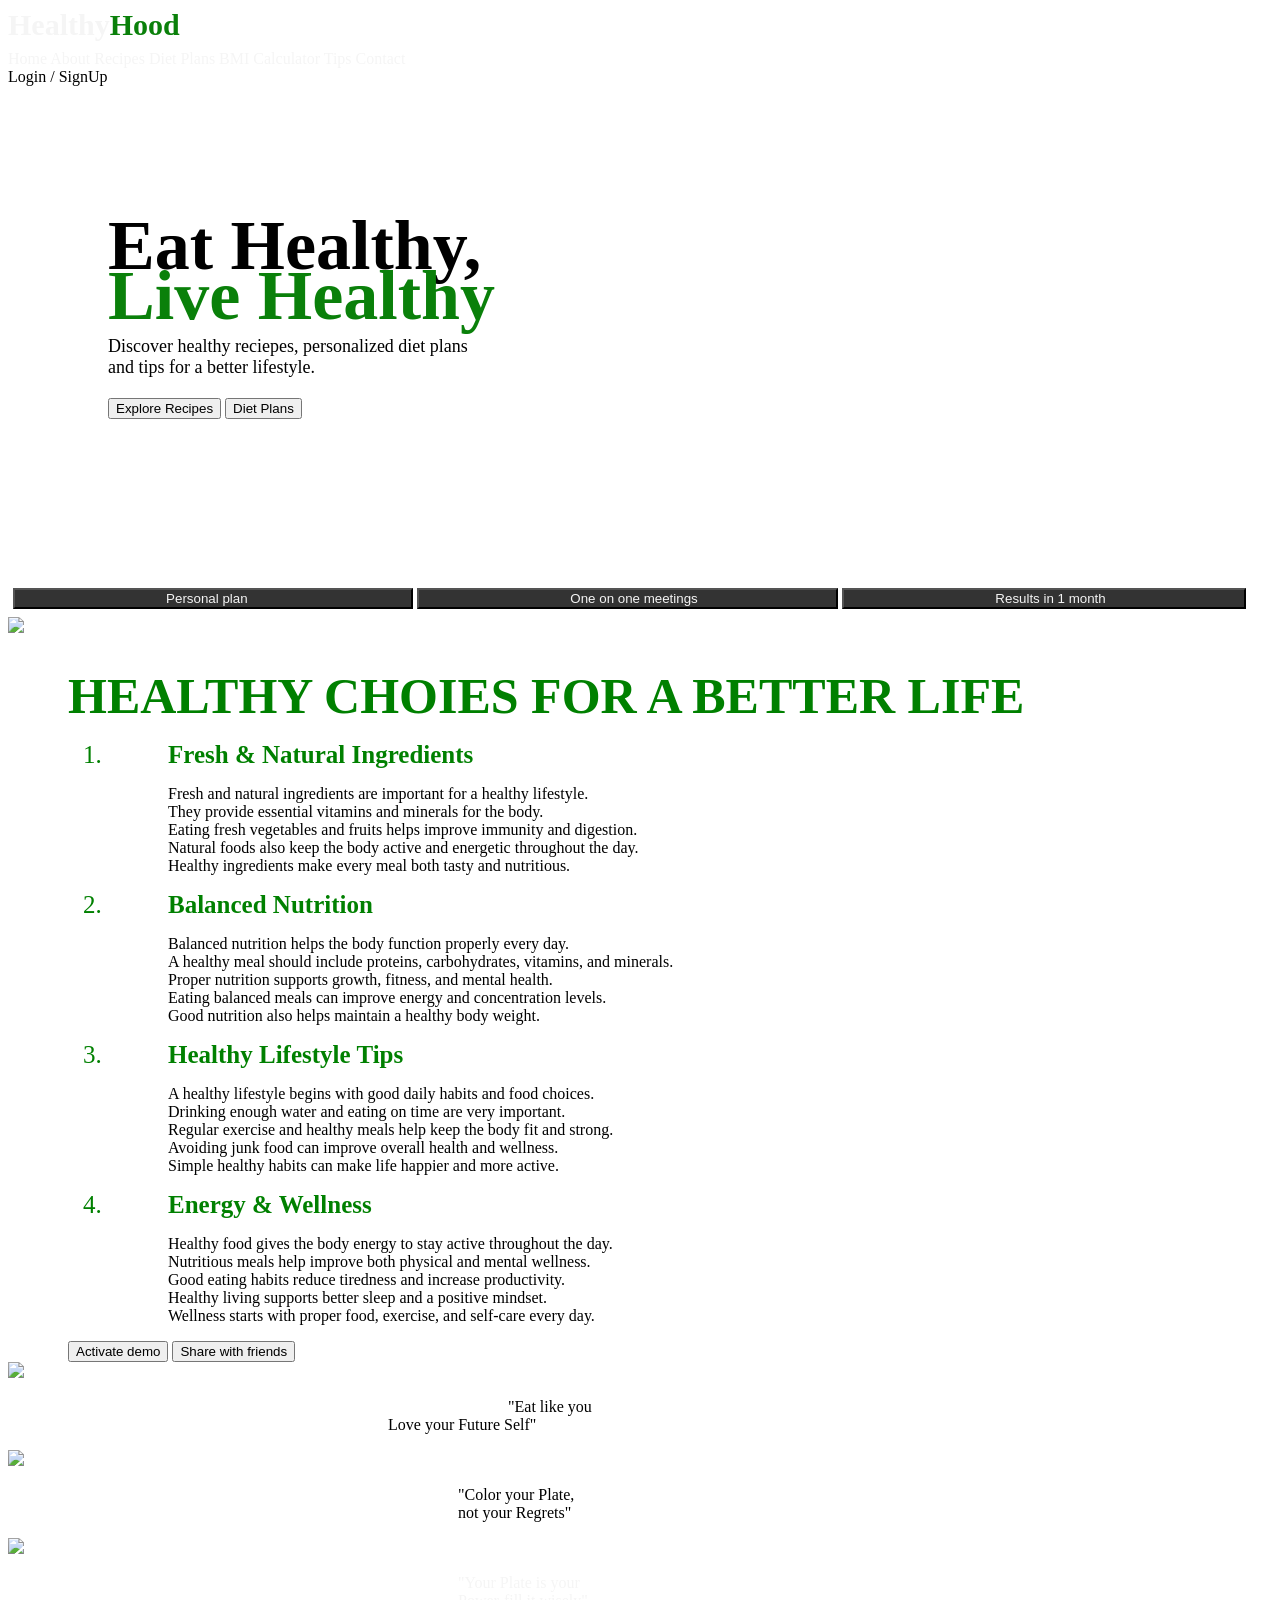
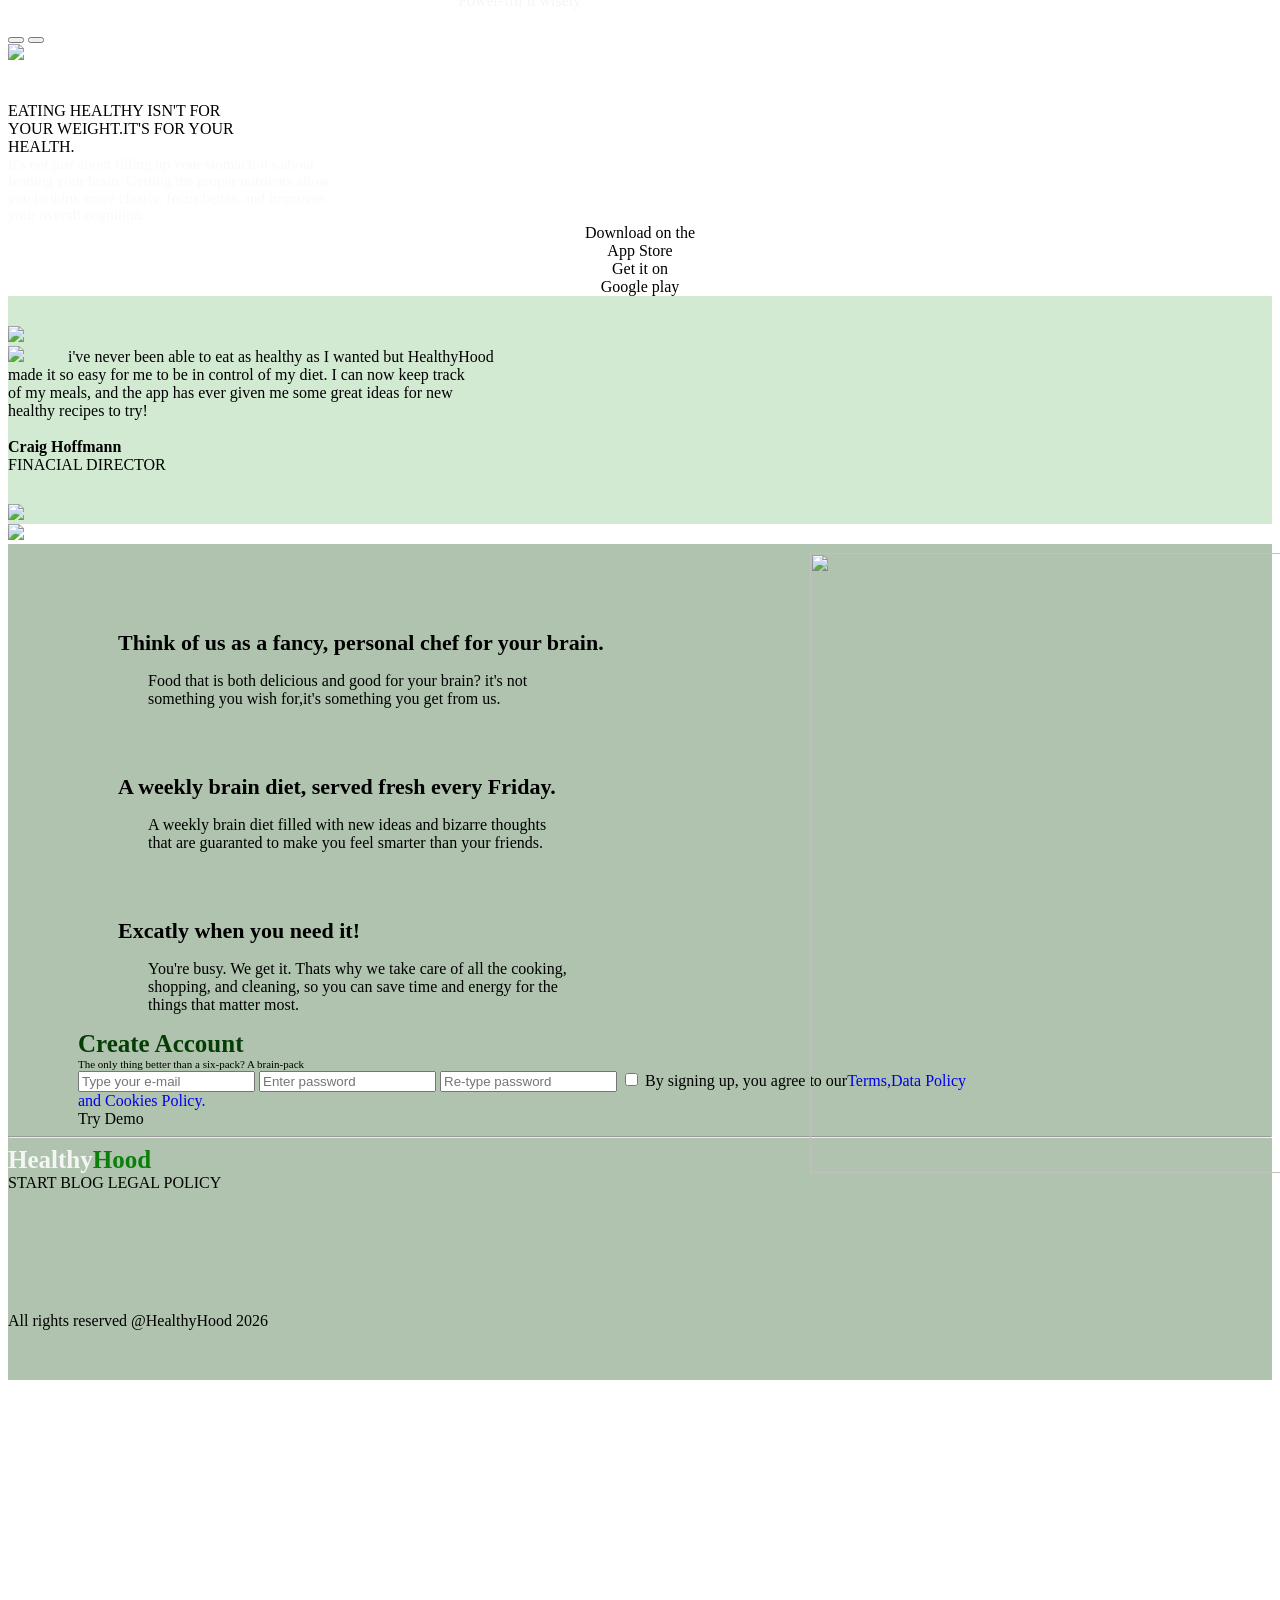
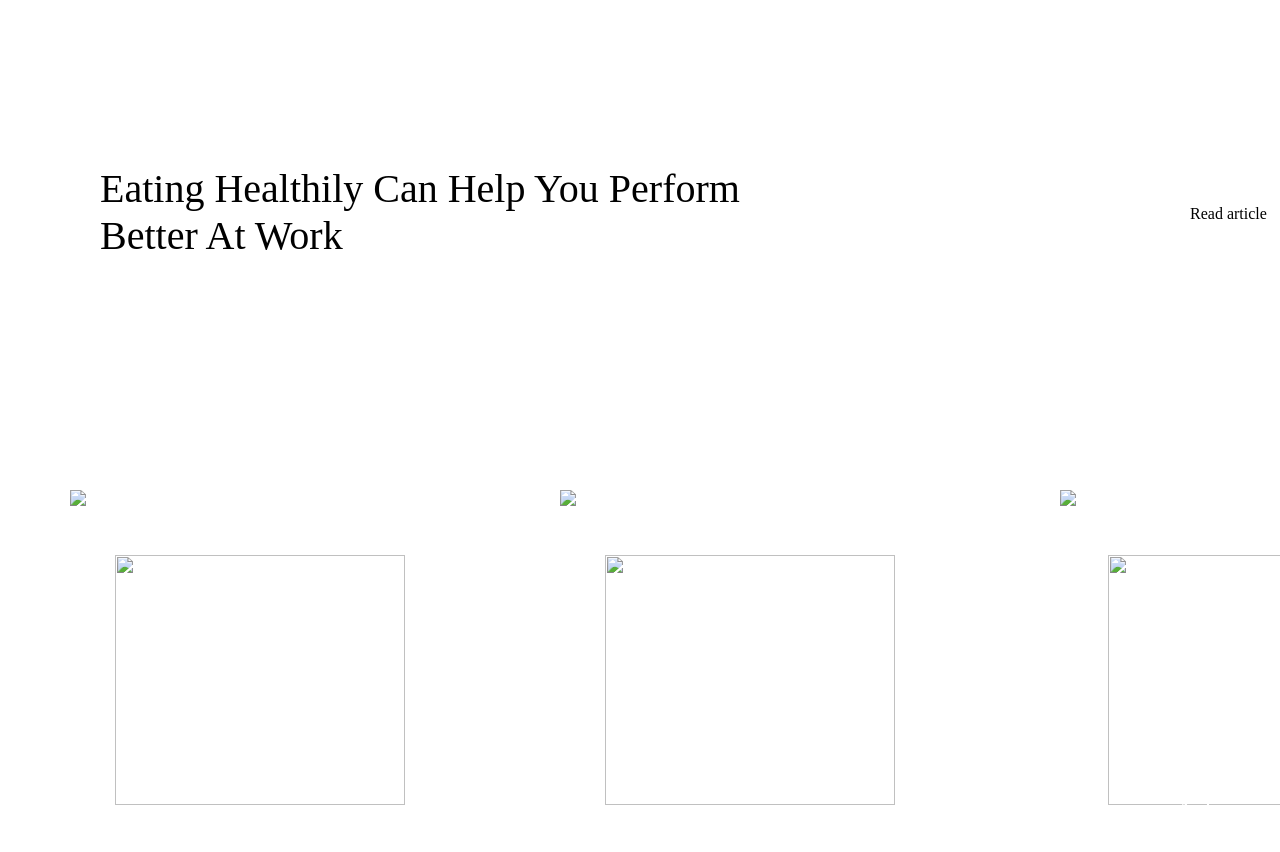
==== index.html @ dc5abc72 "Renamed mini_project_01.html to index.html Updated file name for proper GitHub Pages deployment." ====
<!DOCTYPE html>
<html lang="en">
<head>
    <meta charset="UTF-8">
    <meta name="viewport" content="width=device-width, initial-scale=1.0">
    <link rel="stylesheet" href="/public/node_modules/bootstrap-icons/font/bootstrap-icons.css">
    <link rel="stylesheet" href="/public/node_modules/bootstrap/dist/css/bootstrap.css">
    <link rel="stylesheet" href="../mini_project_01/mini_project.css">
    <title>Mini Project</title>
</head>
<body>
    <header>
            <div class="bi bi-leaf-fill" style="font-size: 30px;"><b style="color: whitesmoke;">Healthy</b><b style="color: rgb(10, 128, 10);">Hood</b></div>
            <div style="padding-top: 8px;">
                <span><a href="#1" style="text-decoration: none; color: whitesmoke;">Home</a></span>
                <span><a href="#1" style="text-decoration: none; color: whitesmoke;">About</a></span>
                <span><a href="#1" style="text-decoration: none; color: whitesmoke;">Recipes</a></span>
                <span><a href="#1" style="text-decoration: none; color: whitesmoke;">Diet Plans</a></span>
                <span><a href="#1" style="text-decoration: none; color: whitesmoke;">BMI Calculator</a></span>
                <span><a href="#1" style="text-decoration: none; color: whitesmoke;">Tips</a></span>
                <span><a href="#1" style="text-decoration: none; color: whitesmoke;">Contact</a></span>
            </div>
            <div class="btn btn-m btn-success pt-2">Login / SignUp</div>
    </header>
    <section>
        <div style="font-size: 70px; font-weight: bolder; padding-left: 100px; padding-top: 120px;">
            <div>Eat Healthy,</div>
            <div style="color: rgb(10, 128, 10); margin-top: -30px;">Live Healthy</div>
        </div>
        <div style="padding-left: 100px; font-size: 18px;">Discover healthy reciepes, personalized diet plans<br>and tips for a better lifestyle.</div>
        <div style="padding-left: 100px; padding-top: 20px;">
            <button class="btn btn-lg btn-success me-3">Explore Recipes</button>
            <button class="btn btn-lg border border-black">Diet Plans</button>
        </div>
        <div class="input-group" style="padding-left: 5px; margin-top: 169px; padding-bottom: 8px;">
            <button style="background-color: rgba(0, 0, 0, 0.800); color: whitesmoke; padding-left: 12%; padding-right: 13%;" class="pt-4 pb-4">Personal plan<span class="bi bi-arrow-right"></span></button>
            <button style="background-color: rgba(0, 0, 0, 0.800); color: whitesmoke; padding-left: 12%; padding-right: 11%;">One on one meetings<span class="bi bi-arrow-right"></span></button>
            <button style="background-color: rgba(0, 0, 0, 0.800); color: whitesmoke; padding-left: 12%; padding-right: 11%;">Results in 1 month<span class="bi bi-arrow-right"></span></button>
        </div>
    </section>
    <main>
        <div><img src="/public/images/healthyhood_img.webp"></div>
        <div style="padding-left: 60px; padding-top: 30px;">
            <div style="font-size: 50px; font-family: Britannic; color: green;"><b>HEALTHY CHOIES FOR A BETTER LIFE</b></div>
            <ol>
                <li style="padding-left: 60px; font-size: 25px; color: green;"><b>Fresh & Natural Ingredients</b></li>
                    <p style="padding-left: 60px;">Fresh and natural ingredients are important for a healthy lifestyle.<br>
                    They provide essential vitamins and minerals for the body.<br>
                    Eating fresh vegetables and fruits helps improve immunity and digestion.<br>
                    Natural foods also keep the body active and energetic throughout the day.<br>
                    Healthy ingredients make every meal both tasty and nutritious.</p>
                <li style="padding-left: 60px; font-size: 25px; color: green;"><b>Balanced Nutrition</b></li>
                    <p style="padding-left: 60px;">Balanced nutrition helps the body function properly every day.<br>
                    A healthy meal should include proteins, carbohydrates, vitamins, and minerals.<br>
                    Proper nutrition supports growth, fitness, and mental health.<br>
                    Eating balanced meals can improve energy and concentration levels.<br>
                    Good nutrition also helps maintain a healthy body weight.</p>
                <li style="padding-left: 60px; font-size: 25px; color: green;"><b>Healthy Lifestyle Tips</b></li>
                    <p style="padding-left: 60px;">A healthy lifestyle begins with good daily habits and food choices.<br>
                    Drinking enough water and eating on time are very important.<br>
                    Regular exercise and healthy meals help keep the body fit and strong.<br>
                    Avoiding junk food can improve overall health and wellness.<br>
                    Simple healthy habits can make life happier and more active.</p>
                <li style="padding-left: 60px; font-size: 25px; color: green;"><b>Energy & Wellness</b></li>
                    <p style="padding-left: 60px;">Healthy food gives the body energy to stay active throughout the day.<br>
                    Nutritious meals help improve both physical and mental wellness.<br>
                    Good eating habits reduce tiredness and increase productivity.<br>
                    Healthy living supports better sleep and a positive mindset.<br>
                    Wellness starts with proper food, exercise, and self-care every day.</p>
            </ol>
            <button class="bi bi-arrow-right rounded rounded-5 p-2 ps-4 pe-4 btn btn-m btn-success mt-3"> Activate demo</button>
            <button class="rounded rounded-5 p-2 ps-4 pe-4 btn btn-m mt-3 ms-2">Share with friends<span class="bi bi-arrow-right"></span></button>
        </div>
    </main>
    
    <div class="container-fluid bg-success-subtle">
        <div class="carousel" id="crs" data-bs-ride="carousel">
            <div class="carousel-inner">
                <div class="carousel-item active">
                    <img src="/public/images/banner.jpg" class="w-100" style="height: 550px;">
                    <p class="coatations" style="padding-left: 380px;"><span style="padding-left: 120px;">"Eat like you</span><br>Love your Future Self"</p>
                </div>
                <div class="carousel-item">
                    <img src="/public/images/banner1.jpg" class="w-100" style="height: 550px;">
                    <p class="coatations" style="color: black; padding-left: 450px;">"Color your Plate,<br>not your Regrets"</p>
                </div>
                <div class="carousel-item">
                    <img src="/public/images/banner2.jpg" class="w-100" style="height: 550px;">
                    <p class="coatations" style="color: whitesmoke; padding-left: 450px;">"Your Plate is your<br>Power-fill it wisely"</p>
                </div>
            </div>
            <div class="controls">
                <button data-bs-slide="prev" class="carousel-control-prev active" data-bs-target="#crs">
                    <span class="carousel-control-prev-icon"></span>
                </button>
                <button data-bs-slide="next" class="carousel-control-next active" data-bs-target="#crs">
                    <span class="carousel-control-next-icon"></span>
                </button>
            </div>
        </div>
    </div>
    <div>
        <img src="/public/images/shade_bg.jpg" class="w-100" style="height: 620px;">
        <div class="move" style="padding-top: 38px;">
            <div>EATING HEALTHY ISN'T FOR<br>YOUR WEIGHT.IT'S FOR YOUR<br>HEALTH.</div>
            <div style="font-size: 15px; font-family: Cambria, Cochin, Georgia, Times, 'Times New Roman', serif; color: rgba(245, 245, 245, 0.559);">It's not just about filling up your stomach-it's about<br>
            feeding your brain. Getting the proper nutrients allow<br>
            you to think more clearly, focus better, and improves<br>
            your overall cognition.
            </div>
            <div class="mt-5 d-flex" >
                <div class="bi bi-apple btn btn-warning w-50" style="text-align: center;">
                    Download on the<br>
                    App Store
                </div>
                <div class="bi bi-google-play btn btn-warning w-50 ms-5" style="text-align: center;">
                    Get it on<br>
                    Google play
                </div>
            </div>
        </div>
        <div><img src="/public/images/banner.png" style="position: absolute; top: 2153px; left: 810px;width: 710px; height: 620px;"></div>
    </div>
    <div class="side d-flex" style="background-color: rgba(0, 128, 0, 0.178);">
        <div><img src="/public/images/people1.webp" style="width: 200px; padding-top: 30px;"></div>
        <div class="d-flex">
            <span><img src="/public/images/people2.webp" style="width: 260px;"></span>
            <span style="padding-left: 40px; padding-top: 45px;">
                i've never been able to eat as healthy as I wanted but HealthyHood<br>
                made it so easy for me to be in control of my diet. I can now keep track<br>
                of my meals, and the app has ever given me some great ideas for new<br>
                healthy recipes to try!<br><br>
                <b>Craig Hoffmann</b><br>FINACIAL DIRECTOR <span class="bi bi-arrow-left"></span>&nbsp;&nbsp;&nbsp;<span class="bi bi-arrow-right"></span>
            </span>
        </div>
        </span>
        <div><img src="/public/images/people1.webp" style="width: 200px; padding-top: 30px;"></div>
    </div>
    <div>
        <img src="/public/images/banner3.jpg" style="background-size: cover;" class="w-100">
        <div>
            <span style="font-size: 40px; font-family: Forte; position: absolute; top: 3365px; left: 100px;">Eating Healthily Can Help You Perform<br>Better At Work</span>
            <span class="bi bi-arrow-right form-control btn btn-warning rounded rounded-5" style="width: 200px; position: absolute; top: 3405px; left: 1190px;"> Read article</span>
        </div>
        <div class="absolute" style="text-align: center; ">
            <span>
                <img src="/public/images/img-1.jpg" class="w-25" style="position: absolute; top: 3690px; left: 70px;">
                <img src="/public/images/img-5.jpg" style="width: 290px; height: 250px; position: absolute; top: 3755px; left: 115px;">
                <p style="font-size: 25px; font-family: Forte; position: absolute; top: 3803px; left: 160px; color: rgb(255, 255, 255);">A New Way To<br>Improve Your Diet<br>And Boost Your<br>Productivity.</p>
            </span>
            <span>
                    <img src="/public/images/img-2.avif" class="w-25" style="position: absolute; top: 3690px; left: 560px;">
                    <img src="/public/images/img-6.png" style="width: 290px; height: 250px; position: absolute; top: 3755px; left: 605px;">
                <p style="font-size: 25px; font-family: Forte; position: absolute; top: 3818px; left: 635px; color: rgb(255, 255, 255);">This App is Like A<br>Personal Nutritionist<br>For Your Brain.</p>
            </span>
            <span>
                <img src="/public/images/img-3.png" class="w-25" style="position: absolute; top: 3690px; left: 1060px;">
                <img src="/public/images/img-4.jpg" style="width: 290px; height: 250px; position: absolute; top: 3755px; left: 1108px;">
                <p style="font-size: 25px; font-family: Forte; position: absolute; top: 3803px; left: 1155px; color: rgb(255, 255, 255);">Food For Thought:<br>How Eating Well <br>Can Help You<br>Achieve More</p>
            </span>
        </div>
    </div>

    
    
    <footer style="background-color: rgba(3, 65, 3, 0.315); color: black; padding-bottom: 50px;">
        <div class="foot" style="padding-top: 70px; padding-left: 70px;">
        <div class="pt-3">
            <ul type="none">
                <li class="bi bi-check" style="font-size: 22px;"><b> Think of us as a fancy, personal chef for your brain.</b></li>
                <p style="padding-left: 30px;">Food that is both delicious and good for your brain? it's not<br>
                something you wish for,it's something you get from us.</p>
                <li class="bi bi-check" style="font-size: 22px; padding-top: 50px;"><b> A weekly brain diet, served fresh every Friday.</b></li>
                <p style="padding-left: 30px;">A weekly brain diet filled with new ideas and bizarre thoughts<br>
                that are guaranted to make you feel smarter than your friends.</p>
                <li class="bi bi-check" style="font-size: 22px; padding-top: 50px;"><b> Excatly when you need it!</b></li>
                <p style="padding-left: 30px;">You're busy. We get it. Thats why we take care of all the cooking,<br>
                shopping, and cleaning, so you can save time and energy for the<br>
                things that matter most.</p>
            </ul>
        </div>
        <div>
            <div class="container-fluid border border-1 w-75 ms-5 p-5 rounded rounded-4">
                <div style="font-size: 25px; color: rgb(6, 61, 6);"><b>Create Account</b></div>
                <div style="font-size: 11px;">The only thing better than a six-pack? A brain-pack</div>
                <input type="text" class="form-control rounded-5 w-75 mt-3" placeholder="Type your e-mail">
                <input type="text" class="form-control rounded-5 w-75 mt-3" placeholder="Enter password">
                <input type="password" class="form-control rounded-5 w-75 mt-3" placeholder="Re-type password">
                <input type="checkbox" class="mt-3"> By signing up, you agree to our<a href="#1" style="text-decoration: none;">Terms,Data Policy<br>and Cookies Policy.</a><br>
                <div class="bi bi-arrow-right form-control w-75 btn btn-success mt-3 ms-3 mb-3 rounded rounded-5"> Try Demo</div>
            </div>
        </div>
        </div>
        <hr class="w-100 mt-5">
        <div class="d-flex justify-content-between mt-4">
            <div class="bi bi-leaf-fill ms-5" style="font-size: 25px;"><b style="color: whitesmoke;">Healthy</b><b style="color: rgb(10, 128, 10);">Hood</b></div>
            <div class="end">
                <span><a href="#1" style="text-decoration: none; color: black;">START</a></span>
                <span><a href="#1" style="text-decoration: none; color: black;">BLOG</a></span>
                <span><a href="#1" style="text-decoration: none; color: black;">LEGAL</a></span>
                <span><a href="#1" style="text-decoration: none; color: black;">POLICY</a></span>
            </div>
        </div>
        <div class="d-flex justify-content-between ms-5" style="margin-top: 120px; margin-right: 90px;">
            <div class="policy">
                <span class="bi bi-facebook"></span>
                <span class="bi bi-twitter"></span>
                <span class="bi bi-instagram"></span>
                <span class="bi bi-github"></span>
                <span class="bi bi-linkedin"></span>
            </div>
            <div><a>All rights reserved @HealthyHood 2026</a></div>
        </div>
    </footer>

    
    
    <script src="/public/node_modules/jquery/dist/jquery.js"></script>
    <script src="/public/node_modules/bootstrap/dist/js/bootstrap.bundle.js"></script>
</body>
</html>
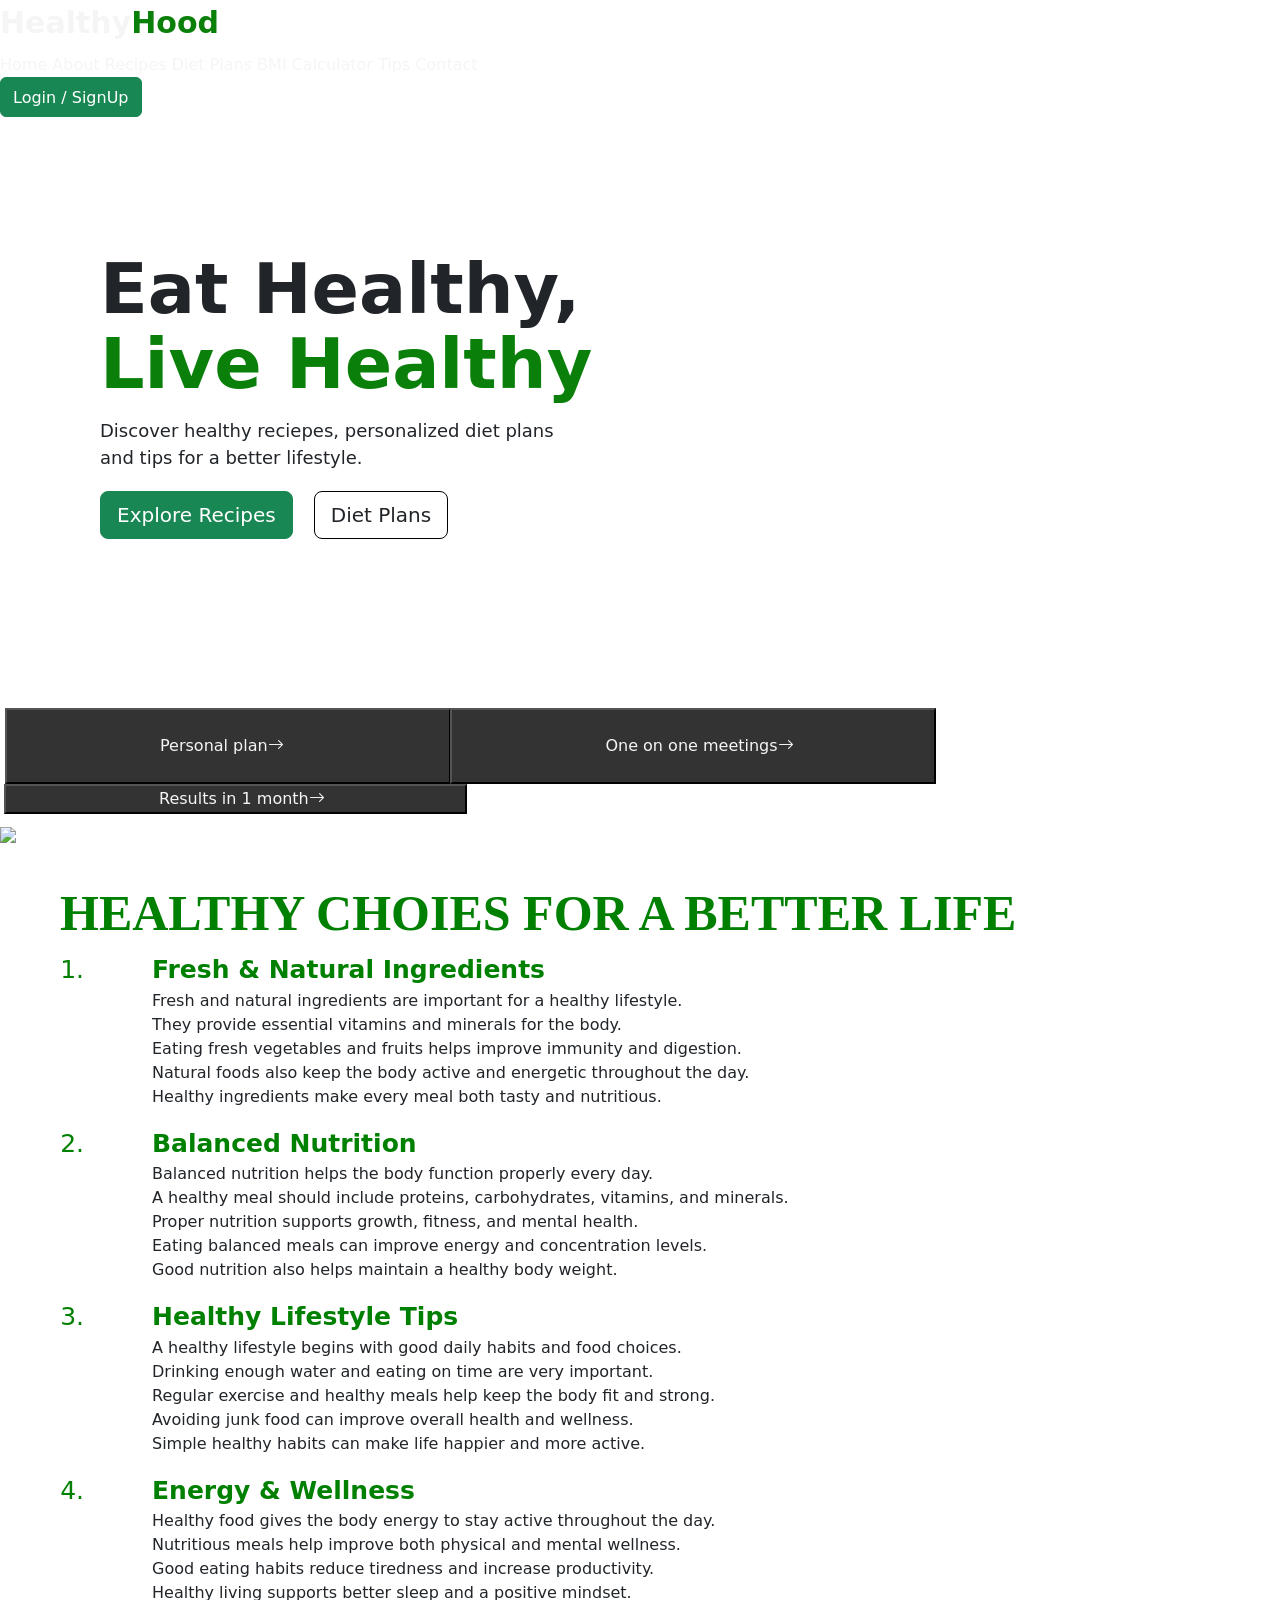
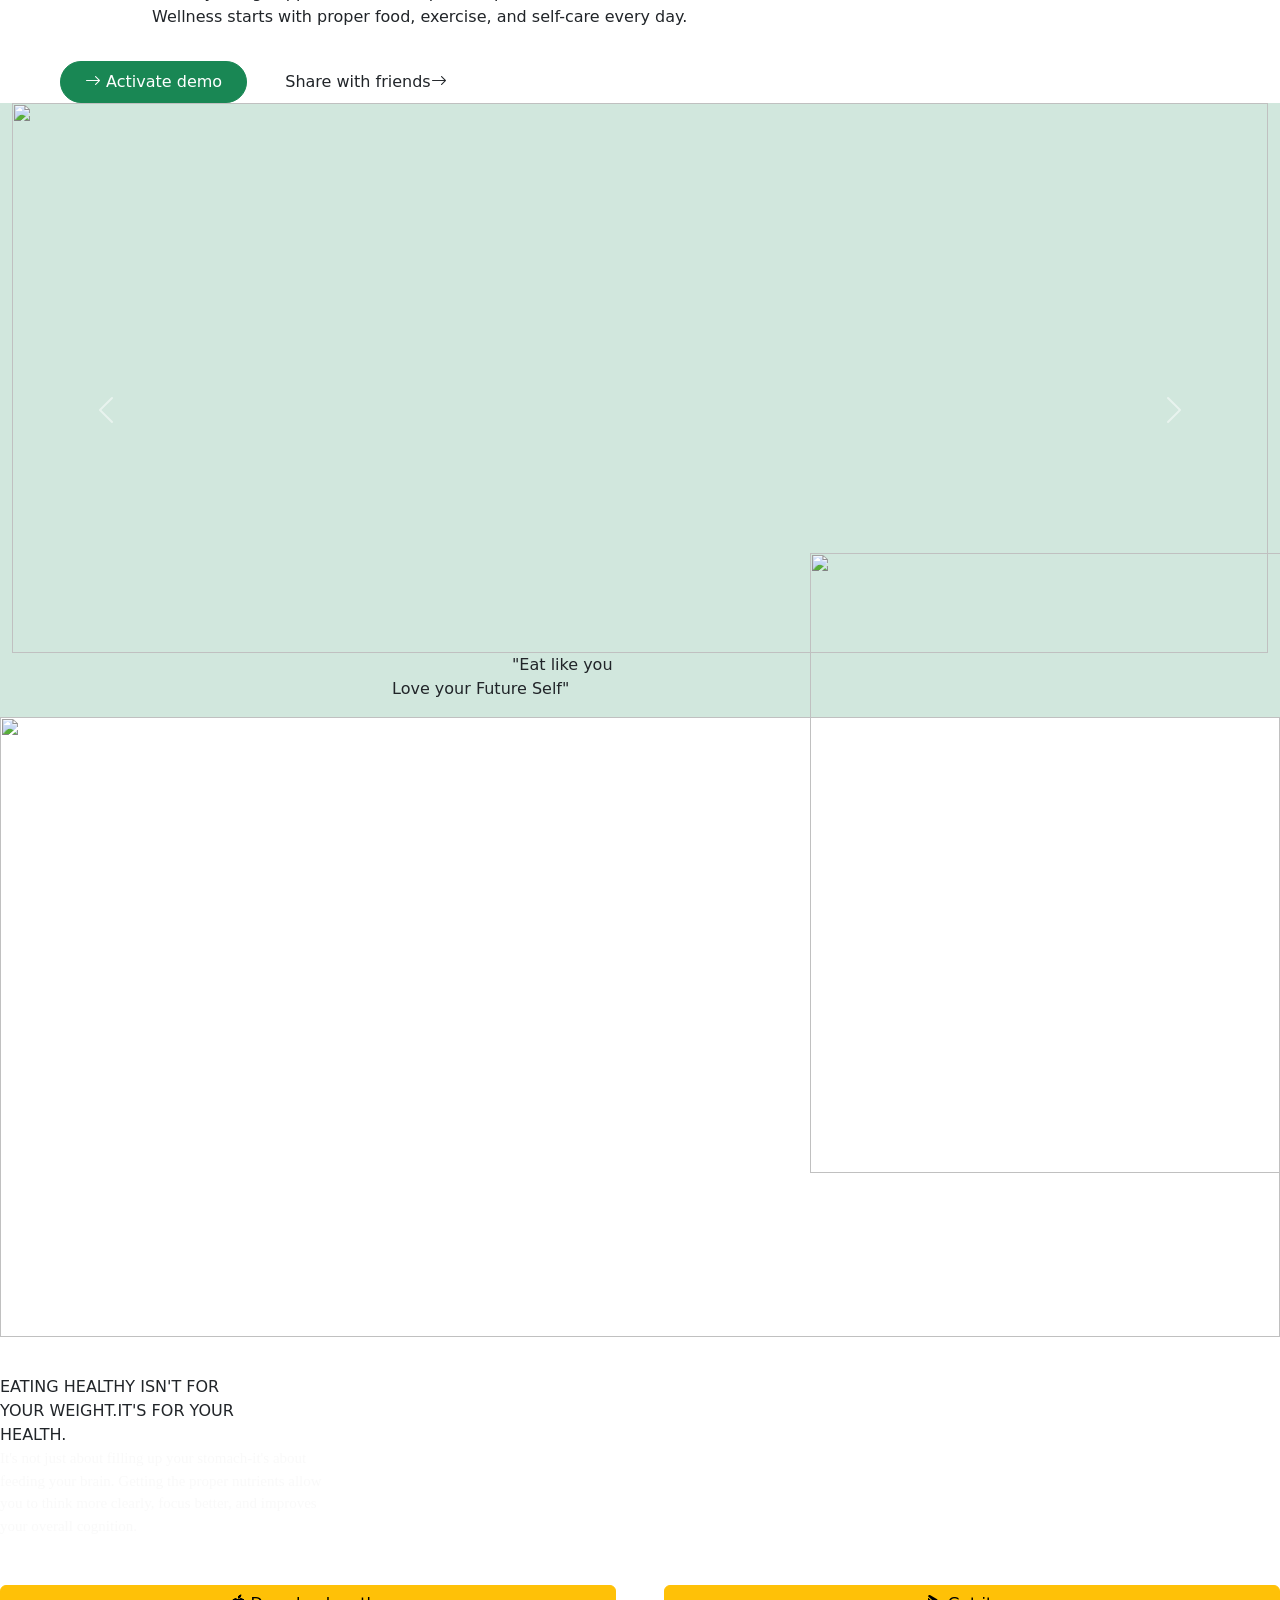
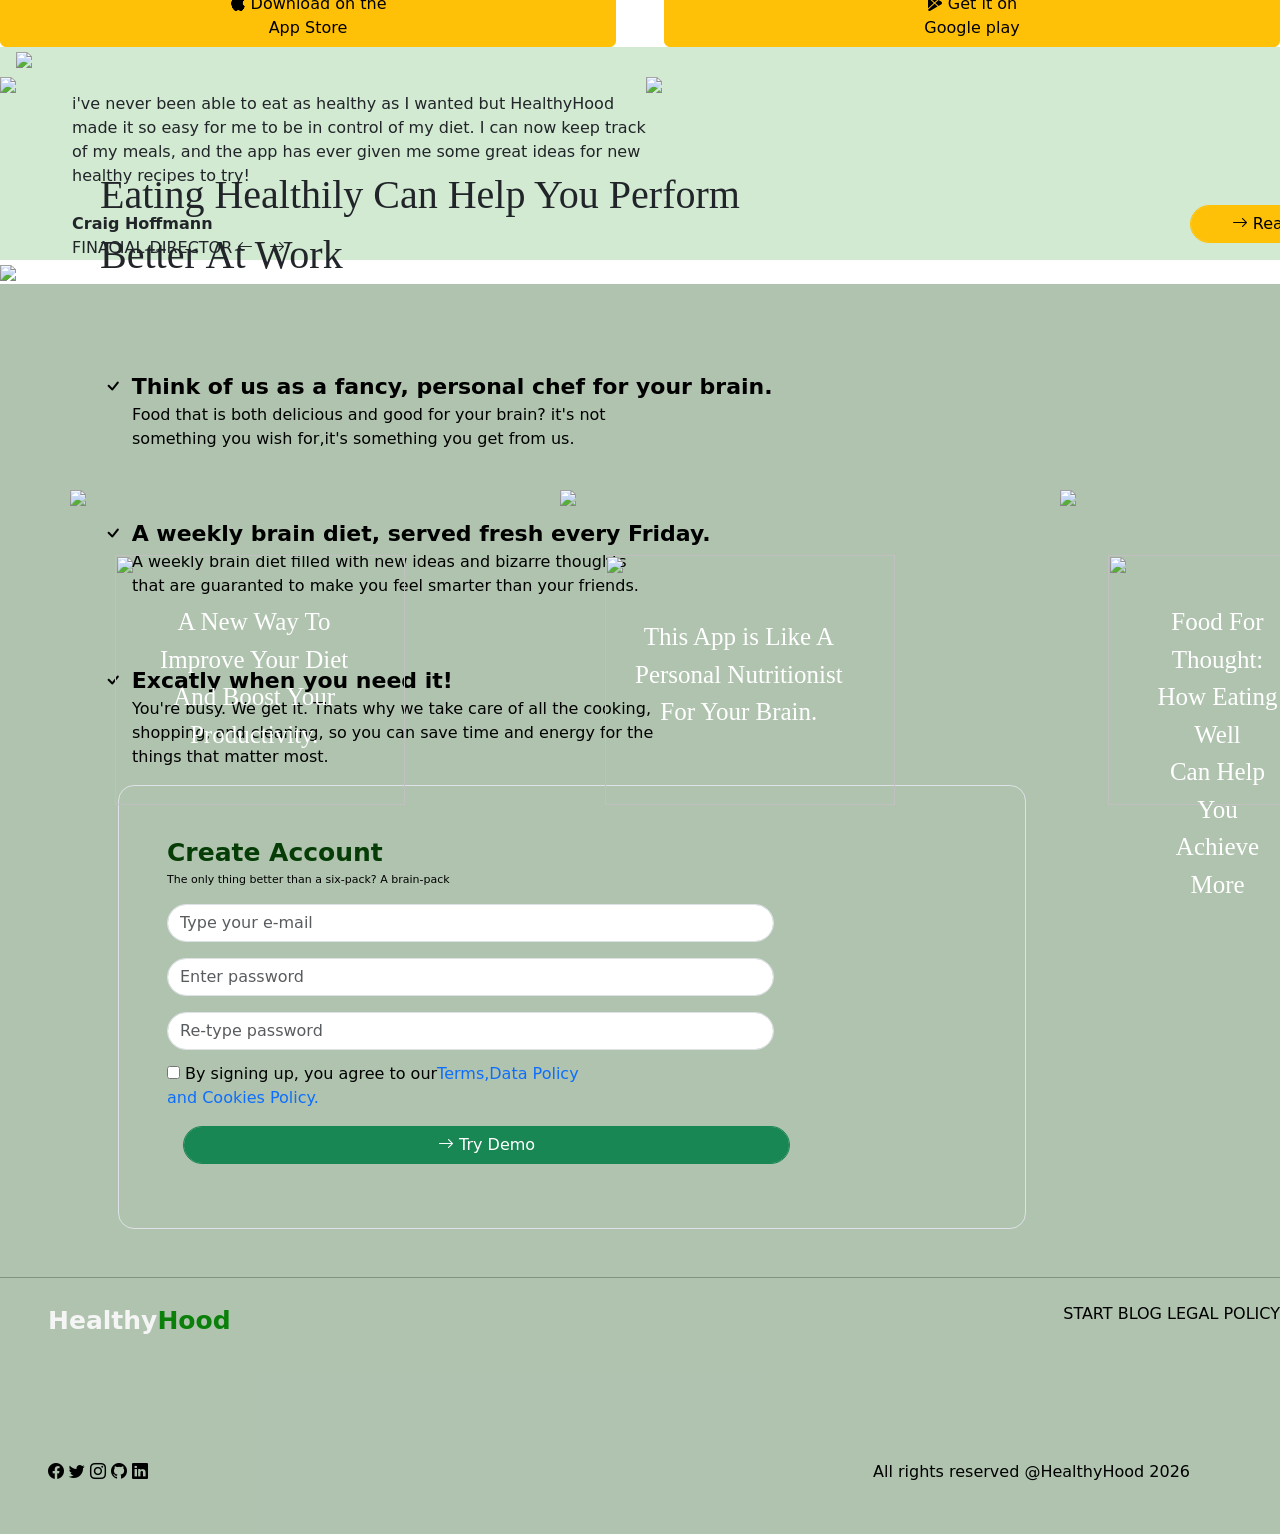
==== commit 9d8dc2b7: "Fixed image paths Updated image links to correct relative paths for proper display." ====
--- a/index.html
+++ b/index.html
@@ -3,8 +3,8 @@
 <head>
     <meta charset="UTF-8">
     <meta name="viewport" content="width=device-width, initial-scale=1.0">
-    <link rel="stylesheet" href="/public/node_modules/bootstrap-icons/font/bootstrap-icons.css">
-    <link rel="stylesheet" href="/public/node_modules/bootstrap/dist/css/bootstrap.css">
+    <link rel="stylesheet" href="https://cdn.jsdelivr.net/npm/bootstrap@5.3.3/dist/css/bootstrap.min.css">
+    <link rel="stylesheet" href="https://cdn.jsdelivr.net/npm/bootstrap-icons@1.11.3/font/bootstrap-icons.min.css">
     <link rel="stylesheet" href="../mini_project_01/mini_project.css">
     <title>Mini Project</title>
 </head>
@@ -39,7 +39,7 @@
         </div>
     </section>
     <main>
-        <div><img src="/public/images/healthyhood_img.webp"></div>
+        <div><img src="..mini_project_01/images/healthyhood_img.webp"></div>
         <div style="padding-left: 60px; padding-top: 30px;">
             <div style="font-size: 50px; font-family: Britannic; color: green;"><b>HEALTHY CHOIES FOR A BETTER LIFE</b></div>
             <ol>
@@ -77,15 +77,15 @@
         <div class="carousel" id="crs" data-bs-ride="carousel">
             <div class="carousel-inner">
                 <div class="carousel-item active">
-                    <img src="/public/images/banner.jpg" class="w-100" style="height: 550px;">
+                    <img src="../mini_project_01/images/banner.jpg" class="w-100" style="height: 550px;">
                     <p class="coatations" style="padding-left: 380px;"><span style="padding-left: 120px;">"Eat like you</span><br>Love your Future Self"</p>
                 </div>
                 <div class="carousel-item">
-                    <img src="/public/images/banner1.jpg" class="w-100" style="height: 550px;">
+                    <img src="../mini_project_01/images/banner1.jpg" class="w-100" style="height: 550px;">
                     <p class="coatations" style="color: black; padding-left: 450px;">"Color your Plate,<br>not your Regrets"</p>
                 </div>
                 <div class="carousel-item">
-                    <img src="/public/images/banner2.jpg" class="w-100" style="height: 550px;">
+                    <img src="../mini_project_01/images/banner2.jpg" class="w-100" style="height: 550px;">
                     <p class="coatations" style="color: whitesmoke; padding-left: 450px;">"Your Plate is your<br>Power-fill it wisely"</p>
                 </div>
             </div>
@@ -100,7 +100,7 @@
         </div>
     </div>
     <div>
-        <img src="/public/images/shade_bg.jpg" class="w-100" style="height: 620px;">
+        <img src="../mini_project_01/images/shade_bg.jpg" class="w-100" style="height: 620px;">
         <div class="move" style="padding-top: 38px;">
             <div>EATING HEALTHY ISN'T FOR<br>YOUR WEIGHT.IT'S FOR YOUR<br>HEALTH.</div>
             <div style="font-size: 15px; font-family: Cambria, Cochin, Georgia, Times, 'Times New Roman', serif; color: rgba(245, 245, 245, 0.559);">It's not just about filling up your stomach-it's about<br>
@@ -119,12 +119,12 @@
                 </div>
             </div>
         </div>
-        <div><img src="/public/images/banner.png" style="position: absolute; top: 2153px; left: 810px;width: 710px; height: 620px;"></div>
+        <div><img src="../mini_project_01/images/banner.png" style="position: absolute; top: 2153px; left: 810px;width: 710px; height: 620px;"></div>
     </div>
     <div class="side d-flex" style="background-color: rgba(0, 128, 0, 0.178);">
-        <div><img src="/public/images/people1.webp" style="width: 200px; padding-top: 30px;"></div>
+        <div><img src="../mini_project_01/images/people1.webp" style="width: 200px; padding-top: 30px;"></div>
         <div class="d-flex">
-            <span><img src="/public/images/people2.webp" style="width: 260px;"></span>
+            <span><img src="../mini_project_01/images/people2.webp" style="width: 260px;"></span>
             <span style="padding-left: 40px; padding-top: 45px;">
                 i've never been able to eat as healthy as I wanted but HealthyHood<br>
                 made it so easy for me to be in control of my diet. I can now keep track<br>
@@ -134,28 +134,28 @@
             </span>
         </div>
         </span>
-        <div><img src="/public/images/people1.webp" style="width: 200px; padding-top: 30px;"></div>
+        <div><img src="../mini_project_01/images/people1.webp" style="width: 200px; padding-top: 30px;"></div>
     </div>
     <div>
-        <img src="/public/images/banner3.jpg" style="background-size: cover;" class="w-100">
+        <img src="../mini_project_01/images/banner3.jpg" style="background-size: cover;" class="w-100">
         <div>
             <span style="font-size: 40px; font-family: Forte; position: absolute; top: 3365px; left: 100px;">Eating Healthily Can Help You Perform<br>Better At Work</span>
             <span class="bi bi-arrow-right form-control btn btn-warning rounded rounded-5" style="width: 200px; position: absolute; top: 3405px; left: 1190px;"> Read article</span>
         </div>
         <div class="absolute" style="text-align: center; ">
             <span>
-                <img src="/public/images/img-1.jpg" class="w-25" style="position: absolute; top: 3690px; left: 70px;">
-                <img src="/public/images/img-5.jpg" style="width: 290px; height: 250px; position: absolute; top: 3755px; left: 115px;">
+                <img src="../mini_project_01/images/img-1.jpg" class="w-25" style="position: absolute; top: 3690px; left: 70px;">
+                <img src="../mini_project_01/images/img-5.jpg" style="width: 290px; height: 250px; position: absolute; top: 3755px; left: 115px;">
                 <p style="font-size: 25px; font-family: Forte; position: absolute; top: 3803px; left: 160px; color: rgb(255, 255, 255);">A New Way To<br>Improve Your Diet<br>And Boost Your<br>Productivity.</p>
             </span>
             <span>
-                    <img src="/public/images/img-2.avif" class="w-25" style="position: absolute; top: 3690px; left: 560px;">
-                    <img src="/public/images/img-6.png" style="width: 290px; height: 250px; position: absolute; top: 3755px; left: 605px;">
+                    <img src="../mini_project_01/images/img-2.avif" class="w-25" style="position: absolute; top: 3690px; left: 560px;">
+                    <img src="../mini_project_01/images/img-6.png" style="width: 290px; height: 250px; position: absolute; top: 3755px; left: 605px;">
                 <p style="font-size: 25px; font-family: Forte; position: absolute; top: 3818px; left: 635px; color: rgb(255, 255, 255);">This App is Like A<br>Personal Nutritionist<br>For Your Brain.</p>
             </span>
             <span>
-                <img src="/public/images/img-3.png" class="w-25" style="position: absolute; top: 3690px; left: 1060px;">
-                <img src="/public/images/img-4.jpg" style="width: 290px; height: 250px; position: absolute; top: 3755px; left: 1108px;">
+                <img src="../mini_project_01/images/img-3.png" class="w-25" style="position: absolute; top: 3690px; left: 1060px;">
+                <img src="../mini_project_01/images/img-4.jpg" style="width: 290px; height: 250px; position: absolute; top: 3755px; left: 1108px;">
                 <p style="font-size: 25px; font-family: Forte; position: absolute; top: 3803px; left: 1155px; color: rgb(255, 255, 255);">Food For Thought:<br>How Eating Well <br>Can Help You<br>Achieve More</p>
             </span>
         </div>
@@ -215,7 +215,7 @@
 
     
     
-    <script src="/public/node_modules/jquery/dist/jquery.js"></script>
-    <script src="/public/node_modules/bootstrap/dist/js/bootstrap.bundle.js"></script>
+    <script src="https://code.jquery.com/jquery-3.7.1.min.js"></script>
+    <script src="https://cdn.jsdelivr.net/npm/bootstrap@5.3.3/dist/js/bootstrap.bundle.min.js"></script>
 </body>
 </html>
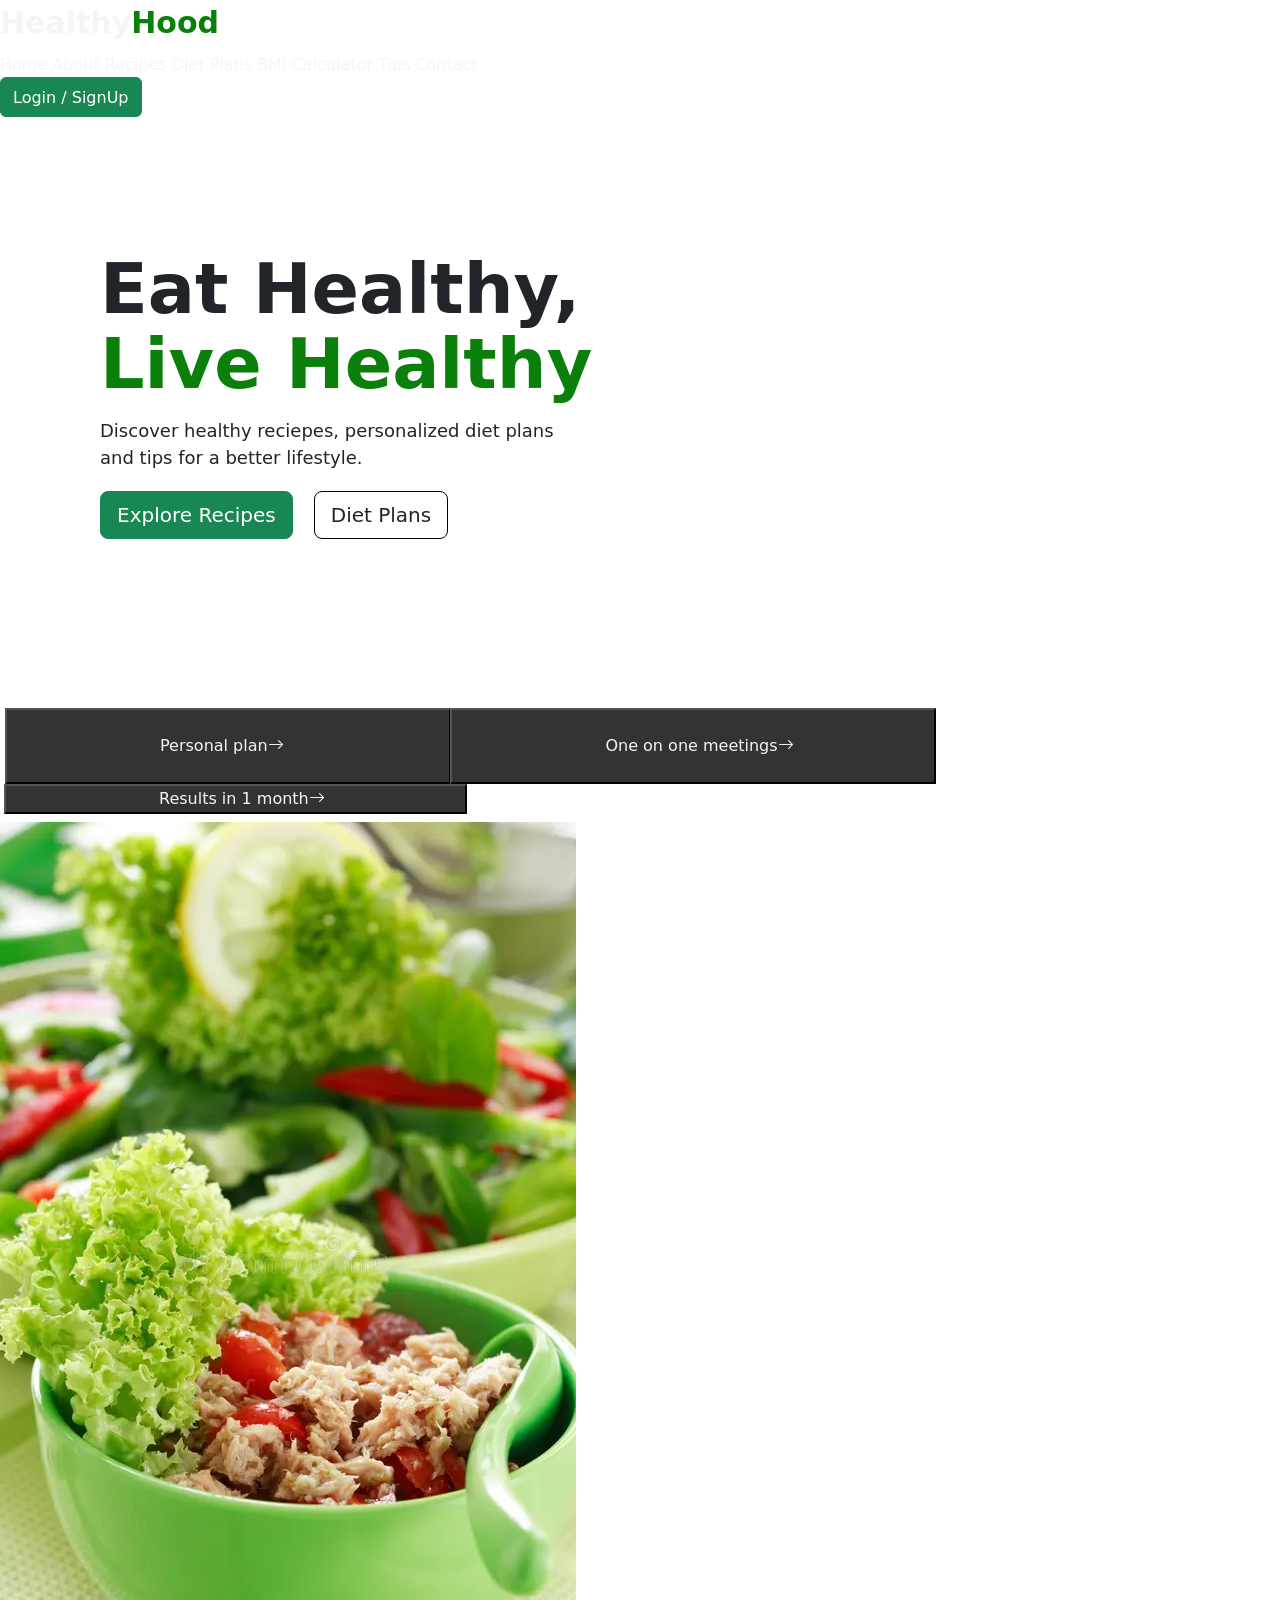
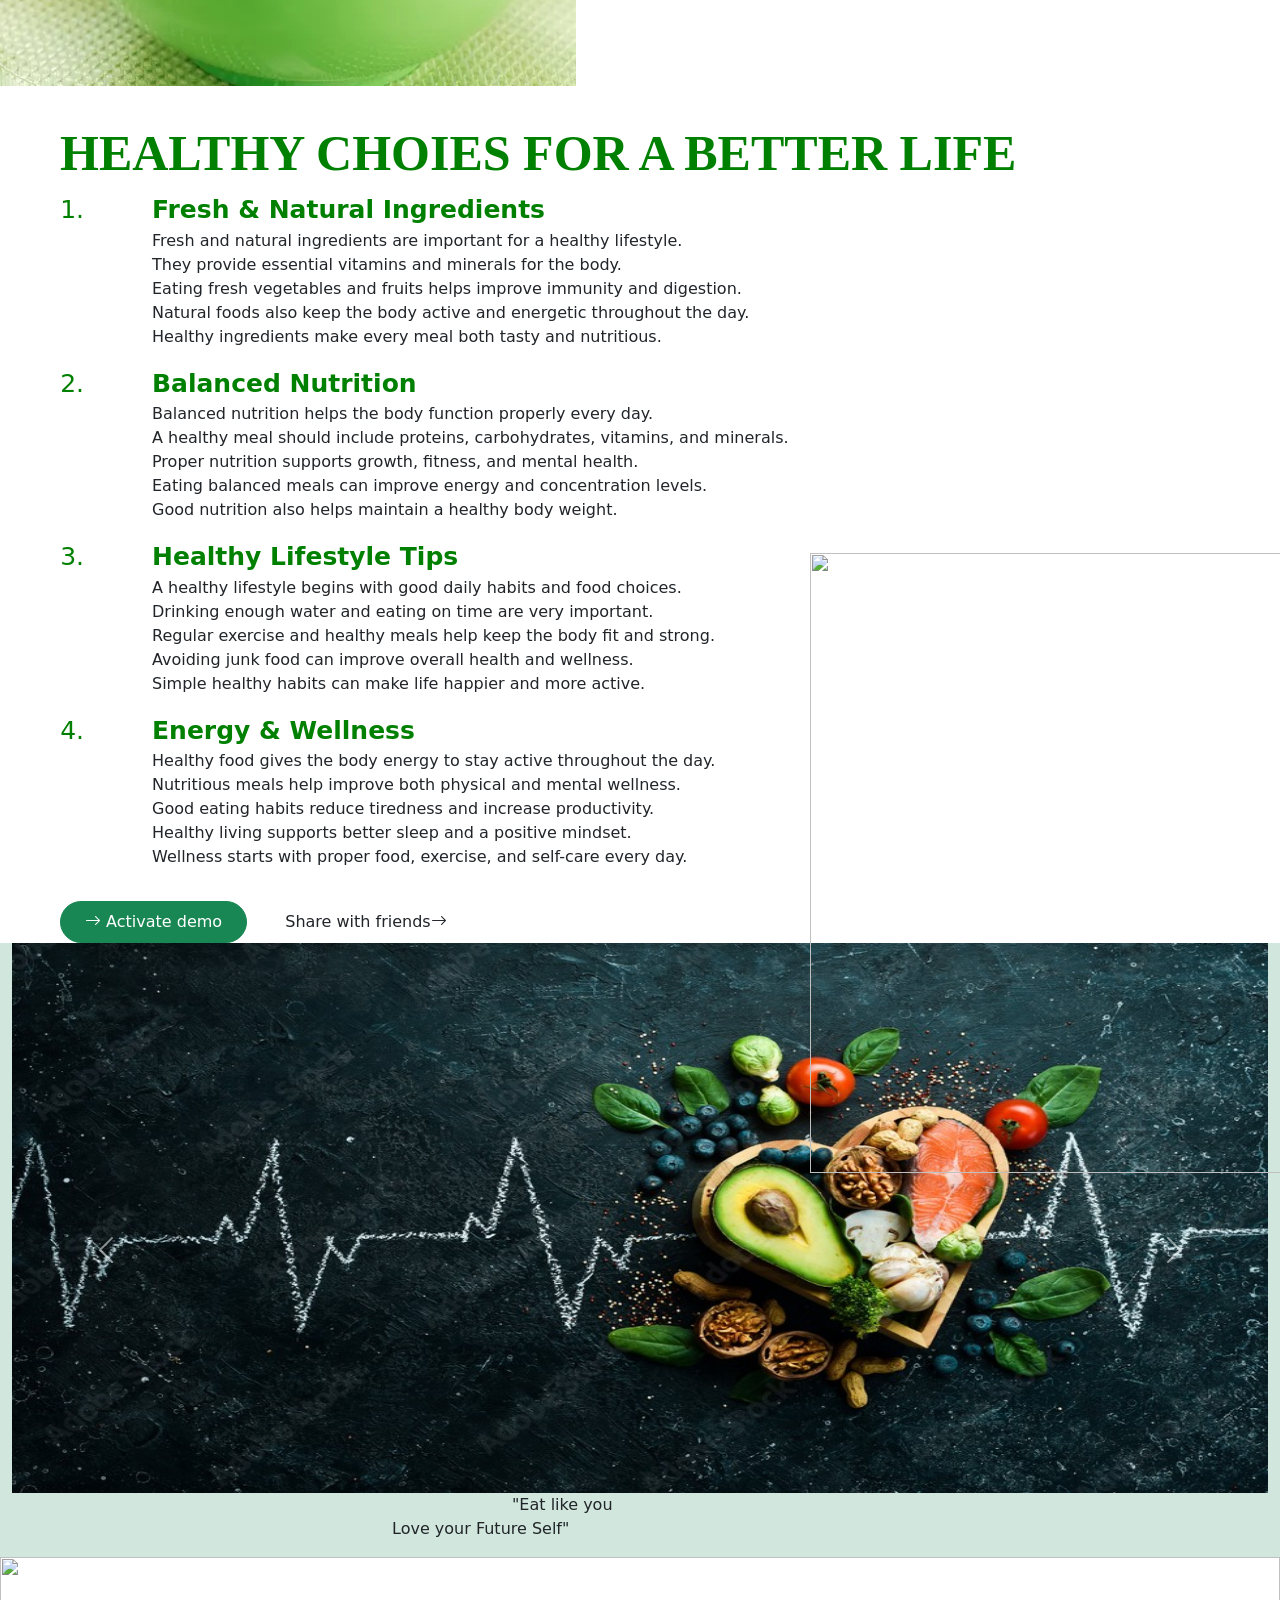
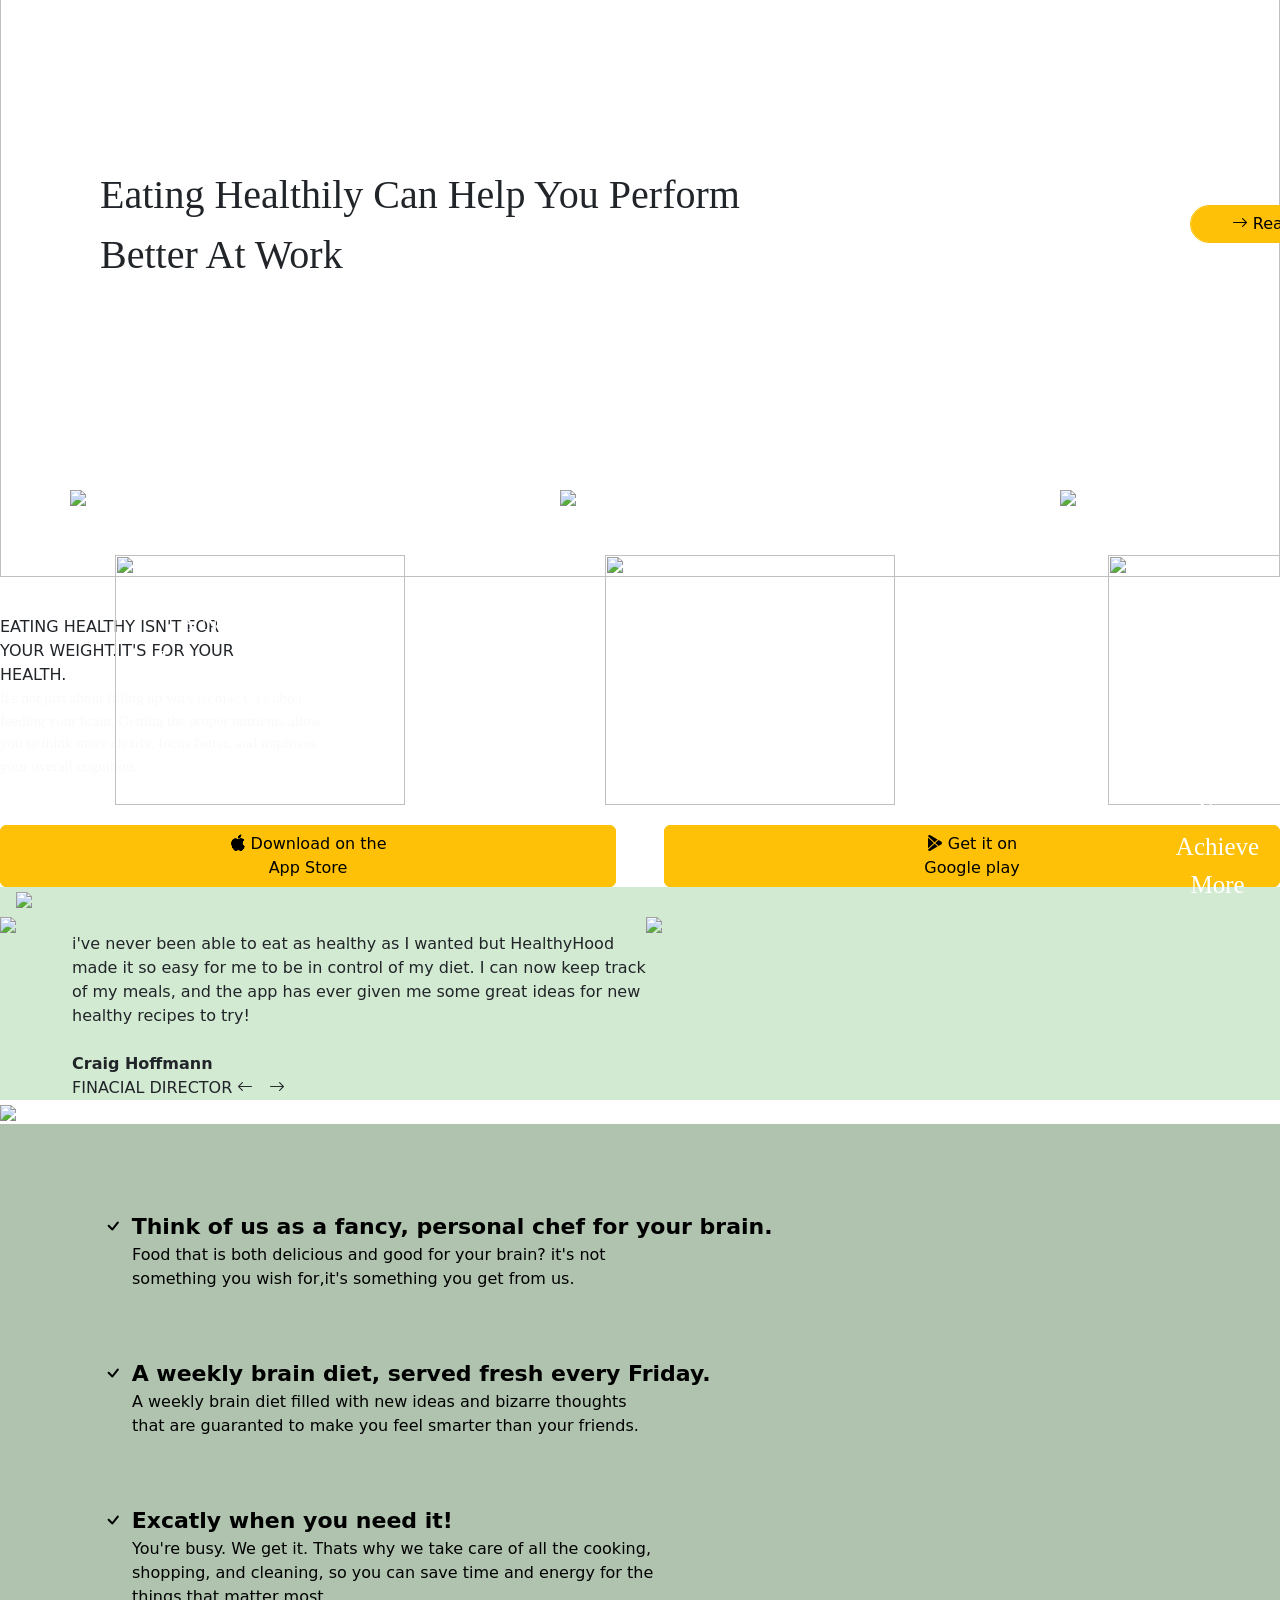
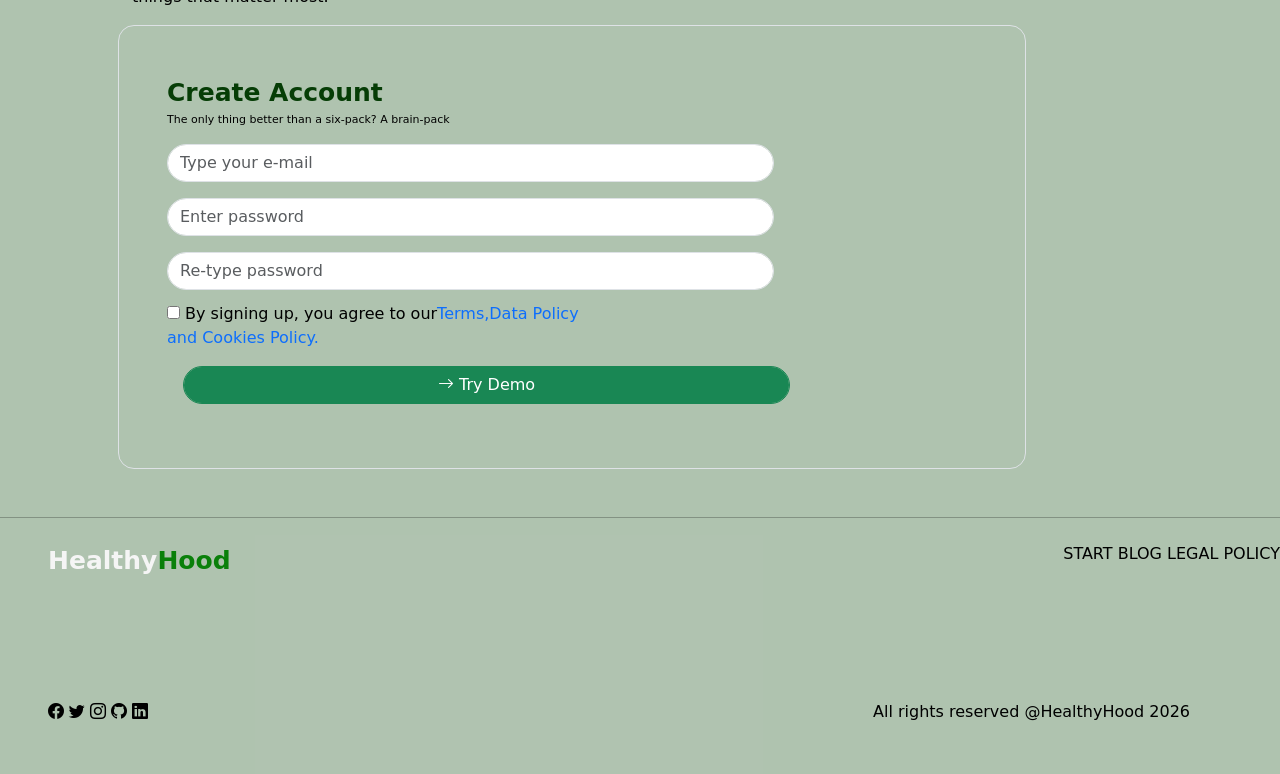
==== commit 7f9f5cda: "Fixed image paths Updated image links to correct relative paths for proper display." ====
--- a/index.html
+++ b/index.html
@@ -39,7 +39,7 @@
         </div>
     </section>
     <main>
-        <div><img src="..mini_project_01/images/healthyhood_img.webp"></div>
+        <div><img src="images/healthyhood_img.webp"></div>
         <div style="padding-left: 60px; padding-top: 30px;">
             <div style="font-size: 50px; font-family: Britannic; color: green;"><b>HEALTHY CHOIES FOR A BETTER LIFE</b></div>
             <ol>
@@ -77,15 +77,15 @@
         <div class="carousel" id="crs" data-bs-ride="carousel">
             <div class="carousel-inner">
                 <div class="carousel-item active">
-                    <img src="../mini_project_01/images/banner.jpg" class="w-100" style="height: 550px;">
+                    <img src="images/banner.jpg" class="w-100" style="height: 550px;">
                     <p class="coatations" style="padding-left: 380px;"><span style="padding-left: 120px;">"Eat like you</span><br>Love your Future Self"</p>
                 </div>
                 <div class="carousel-item">
-                    <img src="../mini_project_01/images/banner1.jpg" class="w-100" style="height: 550px;">
+                    <img src="images/banner1.jpg" class="w-100" style="height: 550px;">
                     <p class="coatations" style="color: black; padding-left: 450px;">"Color your Plate,<br>not your Regrets"</p>
                 </div>
                 <div class="carousel-item">
-                    <img src="../mini_project_01/images/banner2.jpg" class="w-100" style="height: 550px;">
+                    <img src="images/banner2.jpg" class="w-100" style="height: 550px;">
                     <p class="coatations" style="color: whitesmoke; padding-left: 450px;">"Your Plate is your<br>Power-fill it wisely"</p>
                 </div>
             </div>
